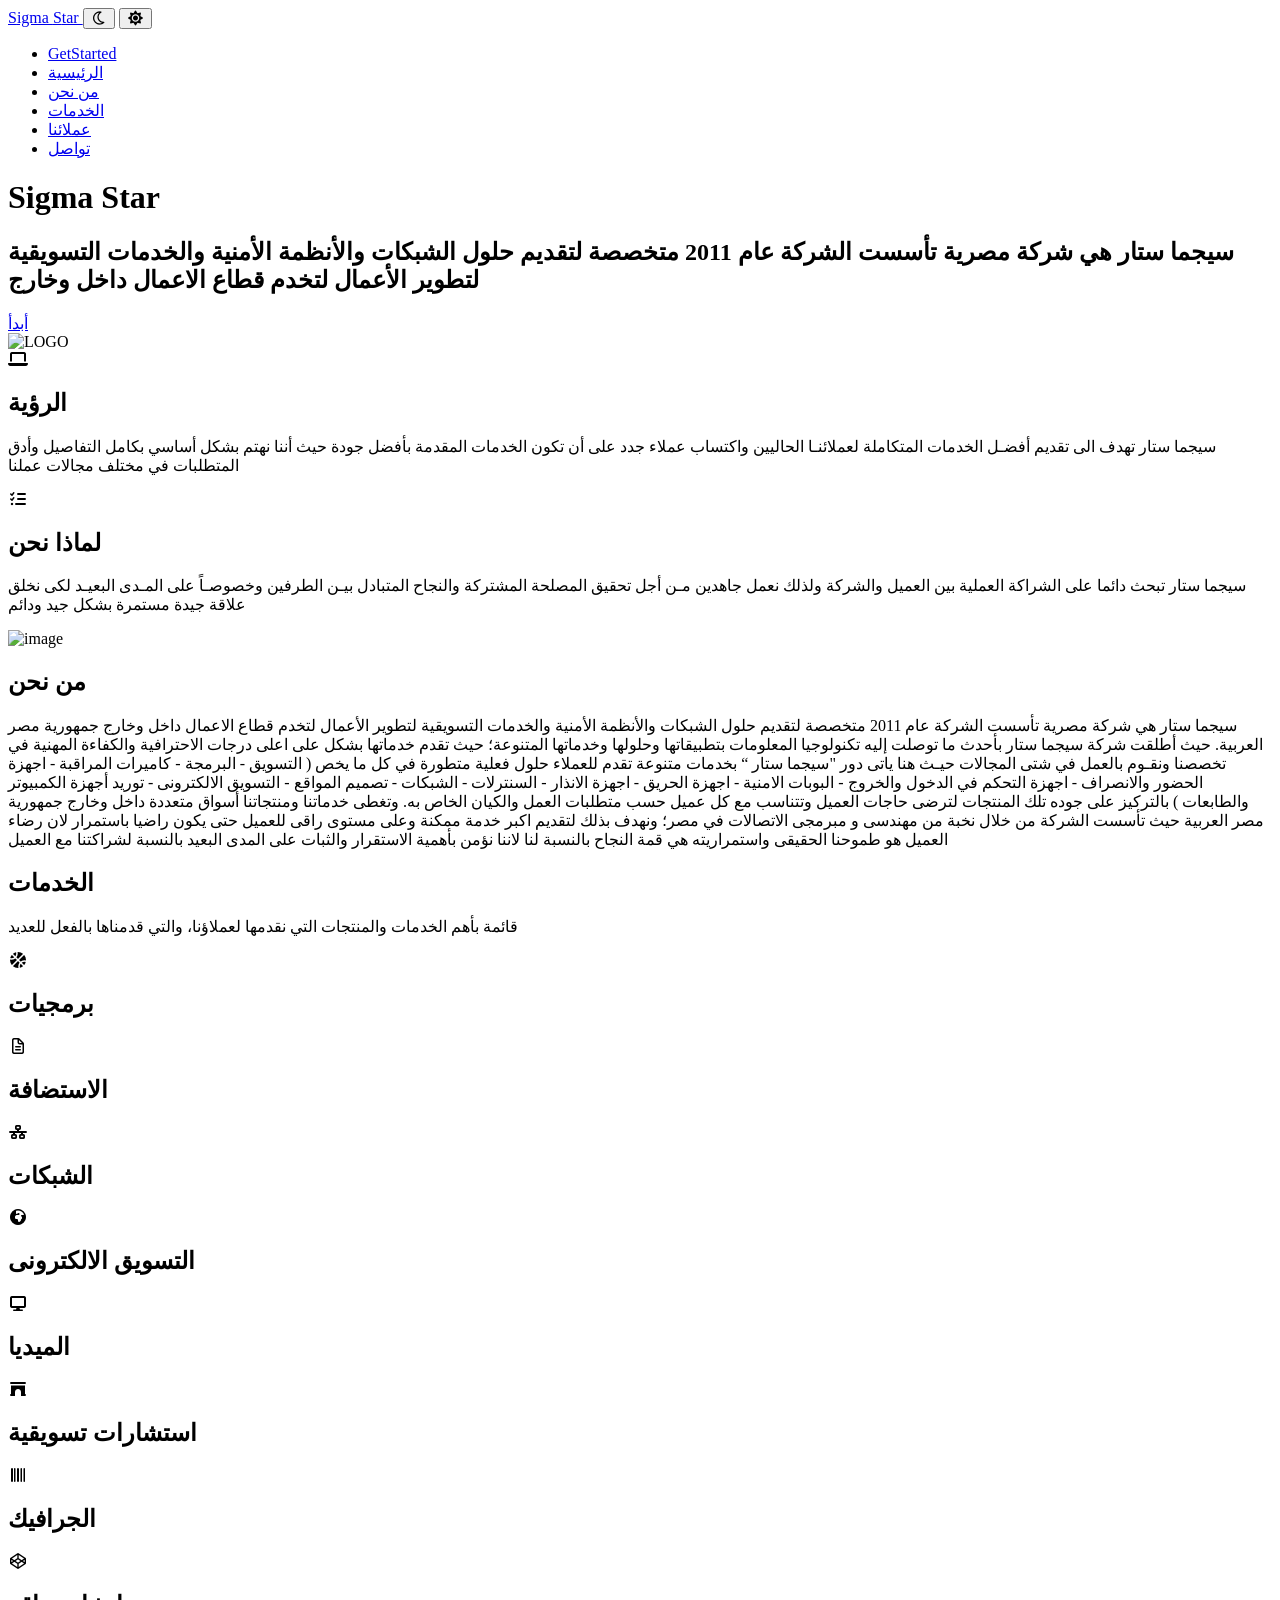
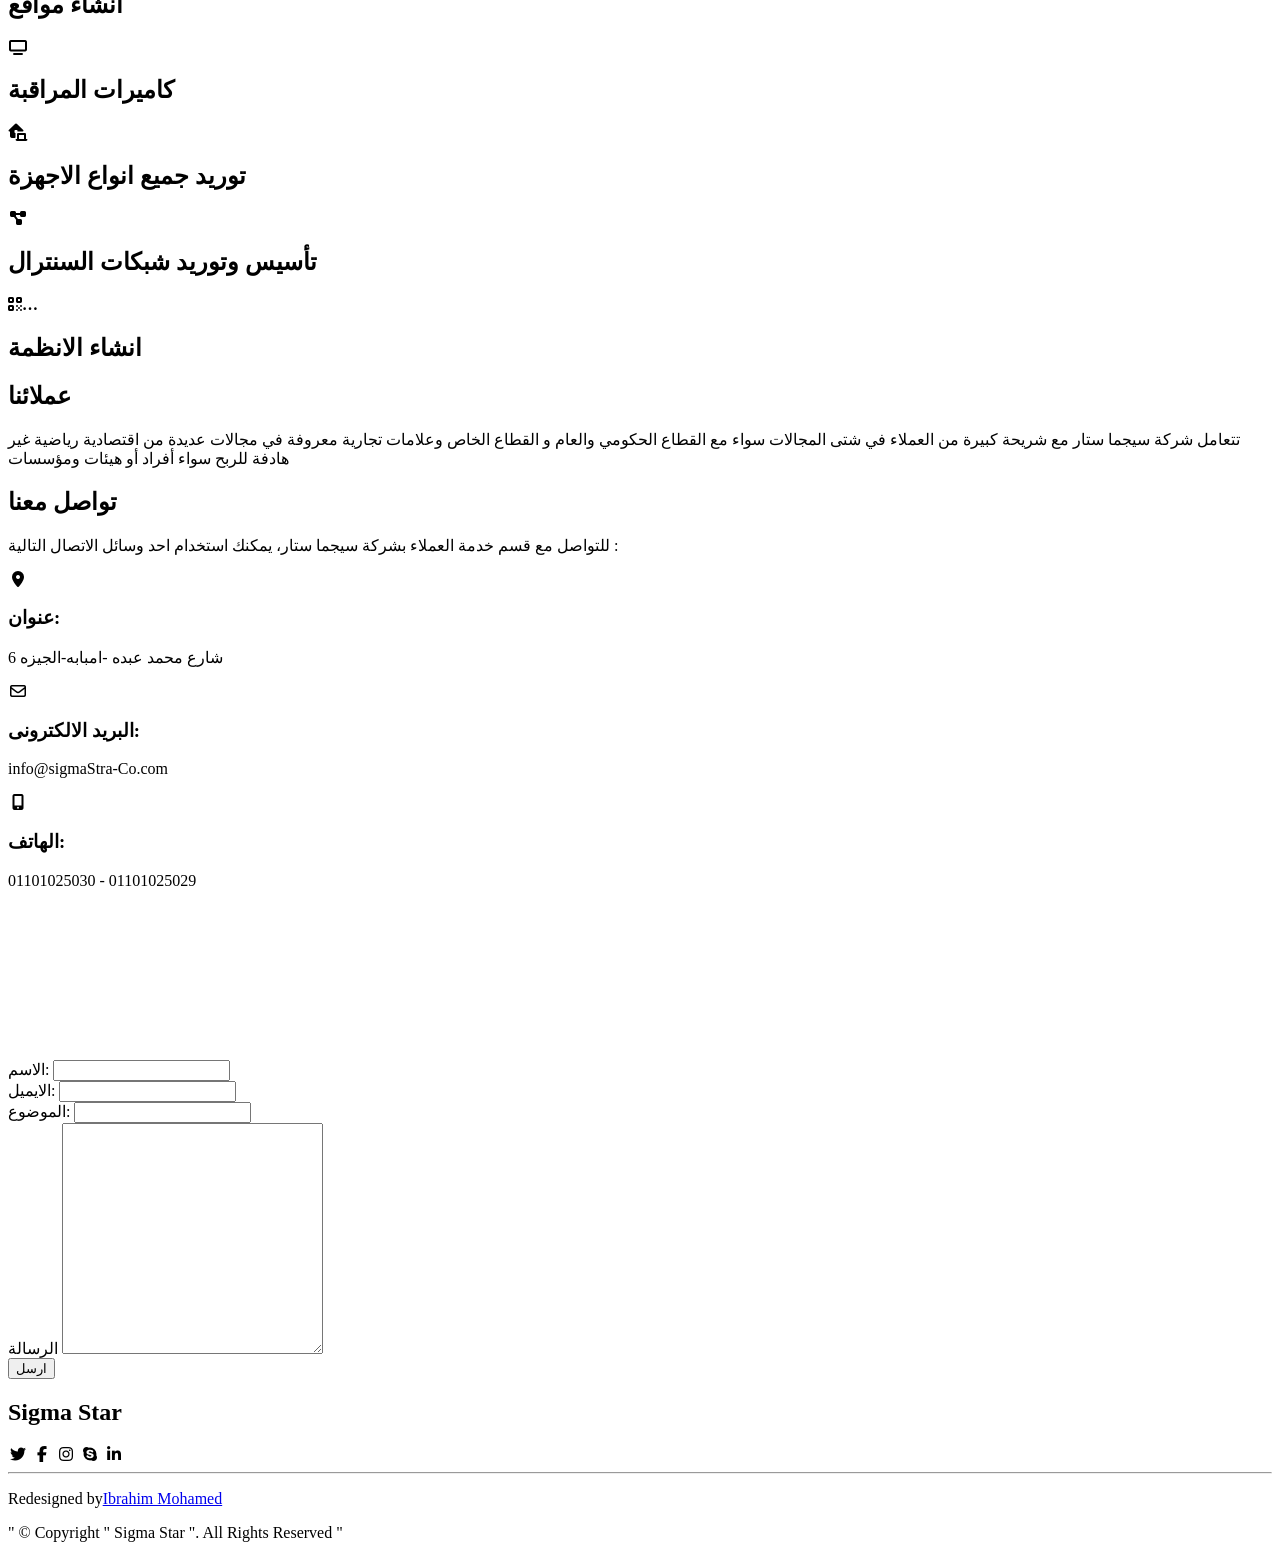
==== index.html @ 8f29b503 "Rename sigmastar.html to index.html" ====
<!DOCTYPE html>
<html lang="en">

<head>
    <meta charset="UTF-8" />
    <meta name="viewport" content="width=device-width,initial-scale=1.0">
    <link rel="stylesheet" href="css/all.min.css">
    <link rel="stylesheet" href="sigma star.css">
    <title>sigma star</title>
</head>

<body>
    <div class="nav">
        <div class="logo">
            <a href="sigma star.html">
                <span class="Sigma">S</span>igma
                <span class="Star">S</span>tar
            </a>
            <button id="darkMode" type="button" onclick="darkMode()">
                <i class="fa-regular fa-moon"></i>
            </button>
            <button id="lightMode" type="button" onclick="lightMode()">
                <i class="fa-solid fa-sun"></i>
            </button>
        </div>
        <div class="navbar">
            <ul>
                <li><a href="#" class="button">GetStarted</a></li>
                <li><a href="#الرئيسية">الرئيسية</a></li>
                <li><a href="#من نحن">من نحن</a></li>
                <li><a href="#الخدمات">الخدمات</a></li>
                <li><a href="#عملائنا">عملائنا</a></li>
                <li><a href="#تواصل">تواصل</a></li>
            </ul>

        </div>
    </div>

    <div class="home" id="الرئيسية">
        <div class="text">
            <h1>Sigma Star</h1>
            <h2>سيجما ستار هي شركة مصرية تأسست الشركة عام 2011 متخصصة لتقديم حلول الشبكات والأنظمة
                الأمنية والخدمات التسويقية لتطوير الأعمال لتخدم قطاع الاعمال داخل وخارج</h2>
            <a href="#">أبدأ</a>
        </div>

        <div class="moving-logo">
            <img src="https://ibrahim-mohamedh.github.io/Instant-project01/img/sigma.png" alt="LOGO">
        </div>
    </div>
    <div class="blocks">
        <div class="vision">
            <i class="fa-solid fa-laptop icons"></i>
            <h2>الرؤية</h2>
            <p>سيجما ستار تهدف الى تقديم أفضـل الخدمات المتكاملة لعملائنـا الحاليين واكتساب عملاء جدد
                على أن تكون الخدمات المقدمة بأفضل جودة حيث أننا نهتم بشكل أساسي بكامل التفاصيل وأدق المتطلبات في مختلف
                مجالات عملنا</p>
        </div>
        <div class="whyus">
            <i class="fa-solid fa-list-check icons"></i>
            <h2> لماذا نحن</h2>
            <p>سيجما ستار تبحث دائما على الشراكة العملية بين العميل والشركة ولذلك نعمل جاهدين مـن أجل تحقيق المصلحة
                المشتركة
                والنجاح المتبادل بيـن الطرفين وخصوصـاً على المـدى البعيـد لكى نخلق علاقة جيدة مستمرة بشكل جيد ودائم</p>
        </div>
    </div>

    <div class="about-us" id="من نحن">
        <div class="image">
            <img src="https://ibrahim-mohamedh.github.io/Instant-project01/img/about2.png" alt="image">
        </div>
        <div class="info">
            <h2>من نحن</h2>
            <p>سيجما ستار هي شركة مصرية تأسست الشركة عام 2011 متخصصة لتقديم حلول الشبكات والأنظمة الأمنية والخدمات
                التسويقية لتطوير الأعمال لتخدم قطاع الاعمال داخل وخارج جمهورية مصر العربية. حيث أطلقت شركة سيجما ستار
                بأحدث ما توصلت إليه تكنولوجيا المعلومات بتطبيقاتها وحلولها وخدماتها المتنوعة؛ حيث تقدم خدماتها بشكل على
                اعلى درجات الاحترافية والكفاءة المهنية في تخصصنا ونقـوم بالعمل في شتى المجالات حيـث هنا ياتى دور "سيجما
                ستار “ بخدمات متنوعة تقدم للعملاء حلول فعلية متطورة في كل ما يخص ( التسويق - البرمجة - كاميرات المراقبة
                - اجهزة الحضور والانصراف - اجهزة التحكم في الدخول والخروج - البوبات الامنية - اجهزة الحريق - اجهزة
                الانذار - السنترلات - الشبكات - تصميم المواقع - التسويق الالكترونى - توريد أجهزة الكمبيوتر والطابعات )
                بالتركيز على جوده تلك المنتجات لترضى حاجات العميل وتتناسب مع كل عميل حسب متطلبات العمل والكيان الخاص به.
                وتغطى خدماتنا ومنتجاتنا أسواق متعددة داخل وخارج جمهورية مصر العربية حيث تأسست الشركة من خلال نخبة من
                مهندسی و مبرمجى الاتصالات في مصر؛ ونهدف بذلك لتقديم اكبر خدمة ممكنة وعلى مستوى راقى للعميل حتى يكون
                راضيا باستمرار لان رضاء العميل
                هو طموحنا الحقيقى واستمراريته هي قمة النجاح بالنسبة لنا لاننا نؤمن بأهمية الاستقرار والثبات على المدى
                البعيد بالنسبة لشراكتنا مع العميل</p>
        </div>
    </div>

    <div class="service" id="الخدمات">
        <div class="text">
            <h2>الخدمات</h2>
            <p>قائمة بأهم الخدمات والمنتجات التي نقدمها لعملاؤنا، والتي قدمناها بالفعل للعديد</p>
        </div>
        <div class="cards">
            <div class="card">
                <i class="fa-solid fa-basketball"></i>
                <h2>برمجيات</h2>
            </div>
            <div class="card">
                <i class="fa-regular fa-file-lines"></i>
                <h2>الاستضافة</h2>
            </div>
            <div class="card">
                <i class="fa-solid fa-network-wired"></i>
                <h2>الشبكات</h2>
            </div>
            <div class="card">
                <i class="fa-solid fa-earth-africa"></i>
                <h2>التسويق الالكترونى</h2>
            </div>
            <div class="card">
                <i class="fa-solid fa-display"></i>
                <h2>الميديا</h2>
            </div>
            <div class="card">
                <i class="fa-solid fa-archway"></i>
                <h2>استشارات تسويقية</h2>
            </div>
            <div class="card">
                <i class="fa-solid fa-barcode"></i>
                <h2>الجرافيك</h2>
            </div>
            <div class="card">
                <i class="fa-brands fa-codepen"></i>
                <h2>انشاء مواقع</h2>
            </div>
            <div class="card">
                <i class="fa-solid fa-tv"></i>
                <h2>كاميرات المراقبة</h2>
            </div>
            <div class="card">
                <i class="fa-solid fa-house-laptop"></i>
                <h2>توريد جميع انواع الاجهزة</h2>
            </div>
            <div class="card">
                <i class="fa-solid fa-diagram-project"></i>
                <h2>تأسيس وتوريد شبكات السنترال</h2>
            </div>
            <div class="card">
                <i class="fa-solid fa-qrcode">…</i>
                <h2>انشاء الانظمة</h2>
            </div>
        </div>
        <div class="clients" id="عملائنا">
            <h2>عملائنا</h2>
            <p>تتعامل شركة سيجما ستار مع شريحة كبيرة من العملاء في شتى المجالات سواء مع القطاع الحكومي والعام و القطاع
                الخاص وعلامات تجارية معروفة في مجالات عديدة من اقتصادية رياضية غير هادفة للربح سواء أفراد أو هيئات
                ومؤسسات</p>
        </div>
    </div>

    <div class="contact-us" id="تواصل">
        <div class="data">
            <h2>تواصل معنا</h2>
            <p>للتواصل مع قسم خدمة العملاء بشركة سيجما ستار، يمكنك استخدام احد وسائل الاتصال التالية :</p>
        </div>
        <div class="total">
        <div class="location">
            <div class="Address">
              <i class="fa-solid fa-location-dot"></i>
                <div>
                    <h3>عنوان:</h3>
                <p>6 شارع محمد عبده -امبابه-الجيزه</p>
          </div> 
         </div>

            <div class="mail">
                <i class="fa-regular fa-envelope"></i>
               <div>
                 <h3>البريد الالكترونى:</h3>
                <p>info@sigmaStra-Co.com</p>
            </div>
        </div>

            <div class="phone">
                <i class="fa-solid fa-mobile-screen-button"></i>
               <div> <h3>الهاتف:</h3>
                <p>01101025030 - 01101025029</p>
           </div> 
        </div>
            <iframe src="https://www.google.com/maps/embed?pb=!1m18!1m12!1m3!1d3452.5745862773147!2d31.205241800000007!3d30.0777264!2m3!1f0!2f0!3f0!3m2!1i1024!2i768!4f13.1!3m3!1m2!1s0x1458418d9489d829%3A0x9f44d550b651252e!2z2YXYrdmF2K8g2LnYqNiv2Yc!5e0!3m2!1sar!2seg!4v1773451826027!5m2!1sar!2seg"  style="border:0;" allowfullscreen="" loading="lazy" referrerpolicy="no-referrer-when-downgrade"></iframe>
        </div>
        <div class="form">
            <form>
            <div class="top">
                <div>
              <label for="name">الاسم:</label>
              <input type="text" id="name">
            </div> 
            <div>
              <label for="email">الايميل:</label>
               <input type="email" id="email">
            </div>
        </div>
            <div class="mid">
                <label for="subjet">الموضوع:</label>
                   <input type="text" id="subject">
            </div>
            <div class="bottom">
                <label for="message">الرسالة</label>
                <textarea name="message" cols="30" rows="15"></textarea>
            </div>
            <button type="submit">ارسل</button>
        </form>
        </div>
    </div>
</div>

<div class="footer">
    <div class="title">
       <h2>Sigma Star</h2>
    </div>
    <div class="icons">
        <i id="cdl46" class="fa-brands fa-twitter"></i>
        <i id="cdl47" class="fa-brands fa-facebook-f"></i>
        <i id="cdl48" class="fa-brands fa-instagram"></i>
        <i id="cdl49" class="fa-brands fa-skype"></i>
        <i id="cdl50" class="fa-brands fa-linkedin-in"></i>
    </div>
    <hr>
<div class="copyright">
<div class="designer">
   <p>Redesigned by<a href="#">Ibrahim Mohamed</a></p>    
</div>
<div class="copy">
  <p> " © Copyright "
    <span>Sigma Star</span>
    ". All Rights Reserved "
  </p> 
</div>
</div>
</div>
</body>
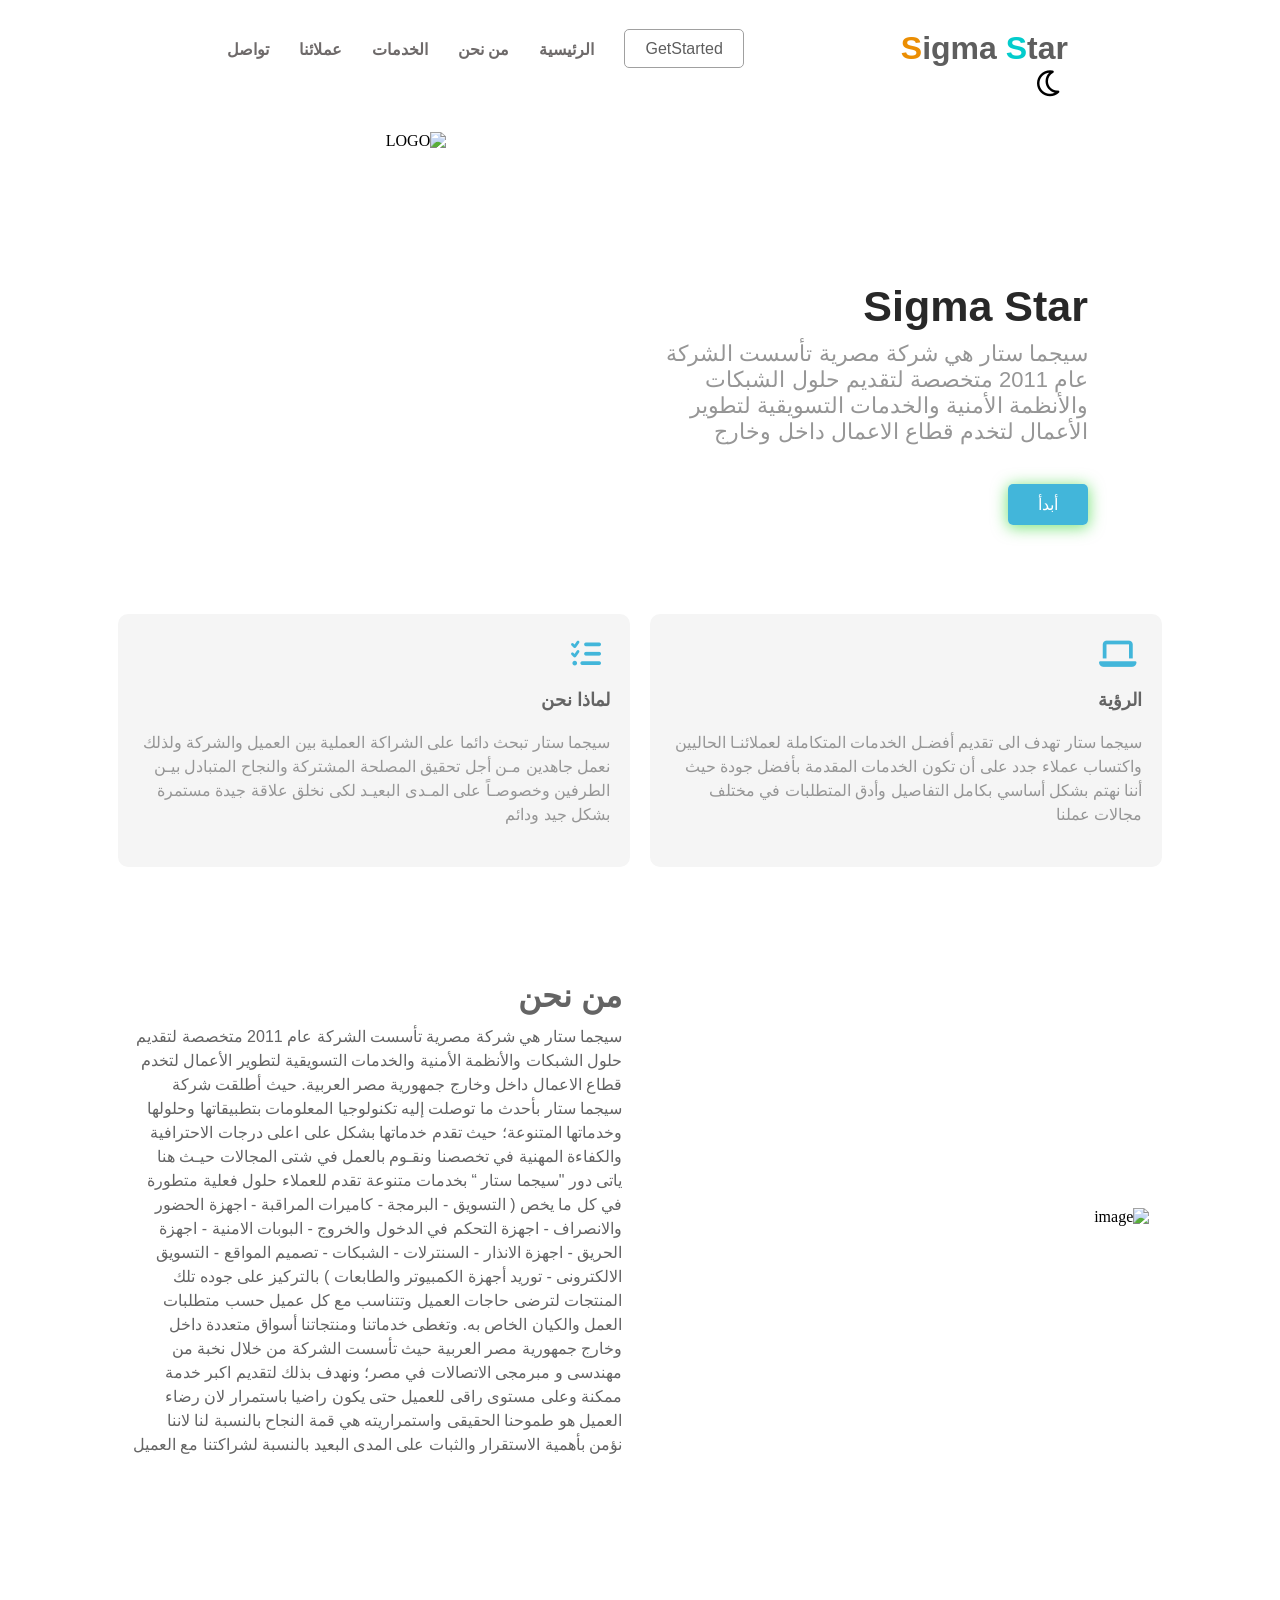
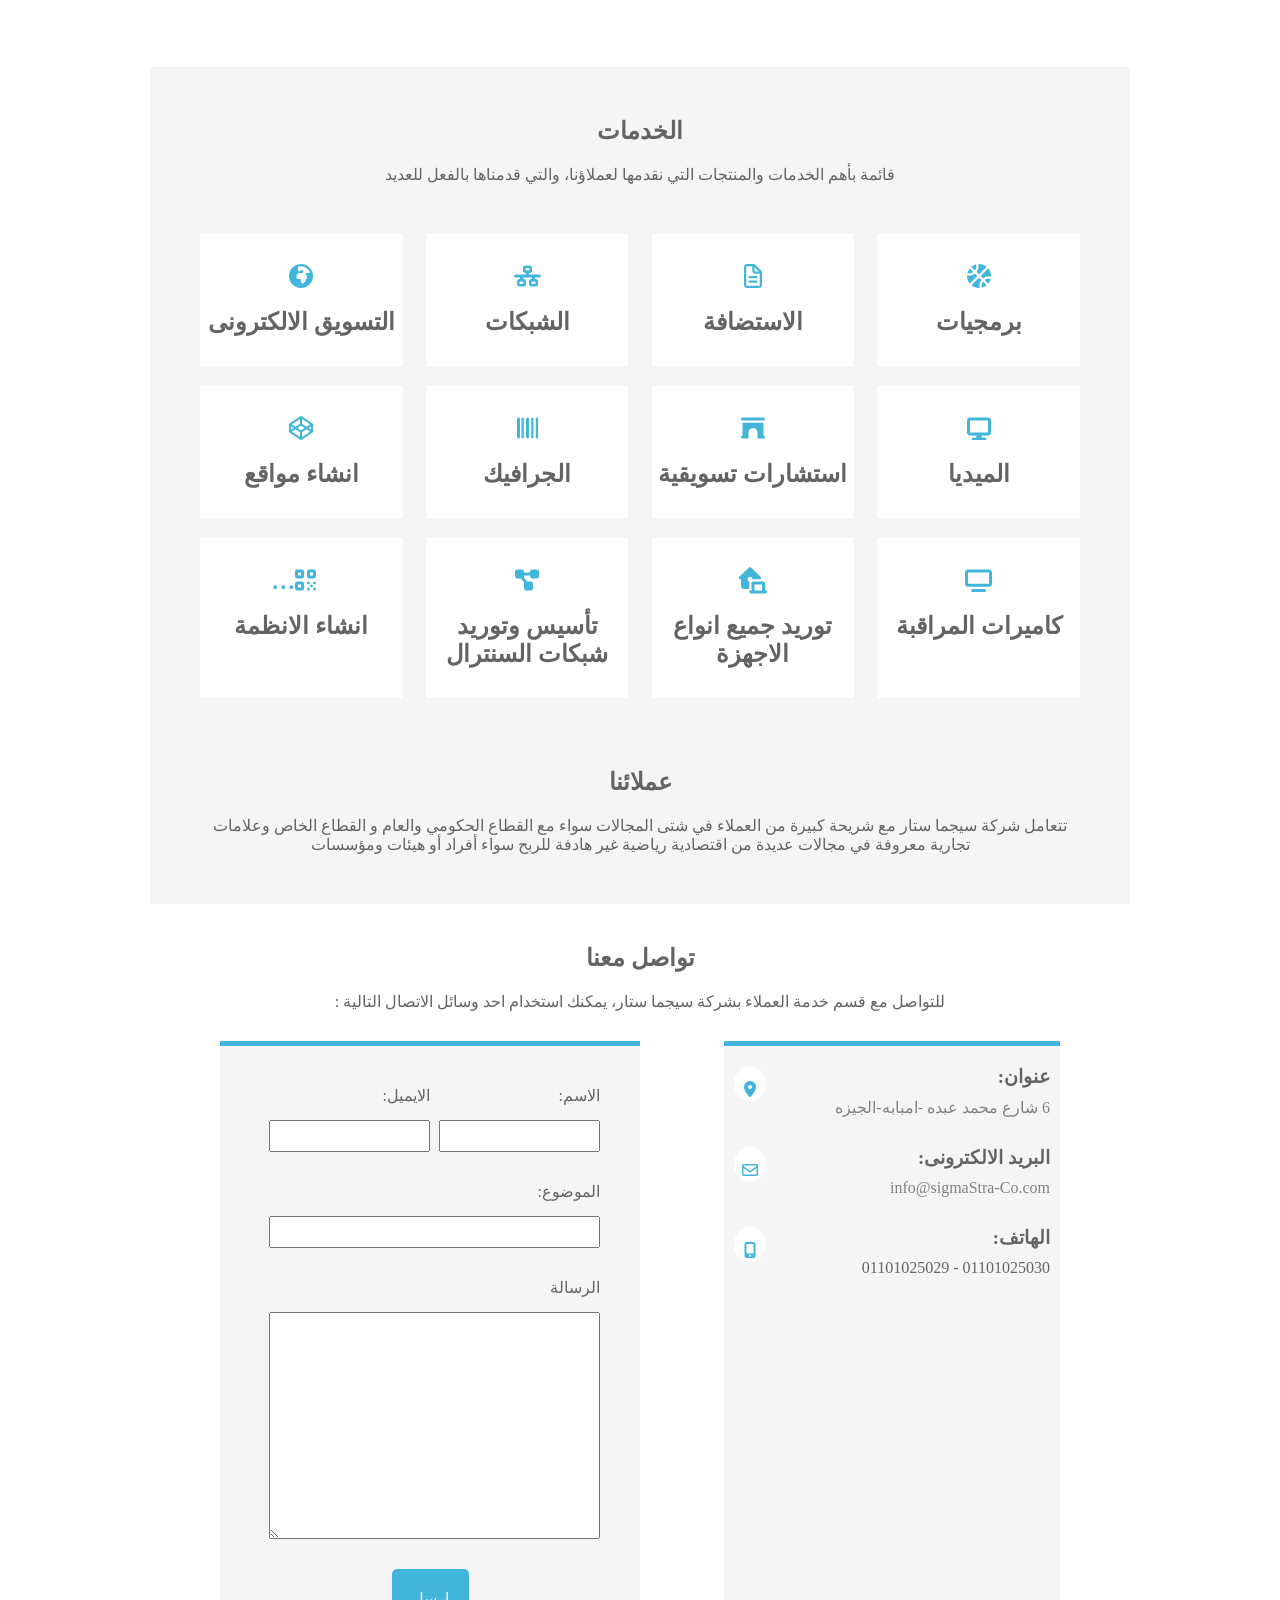
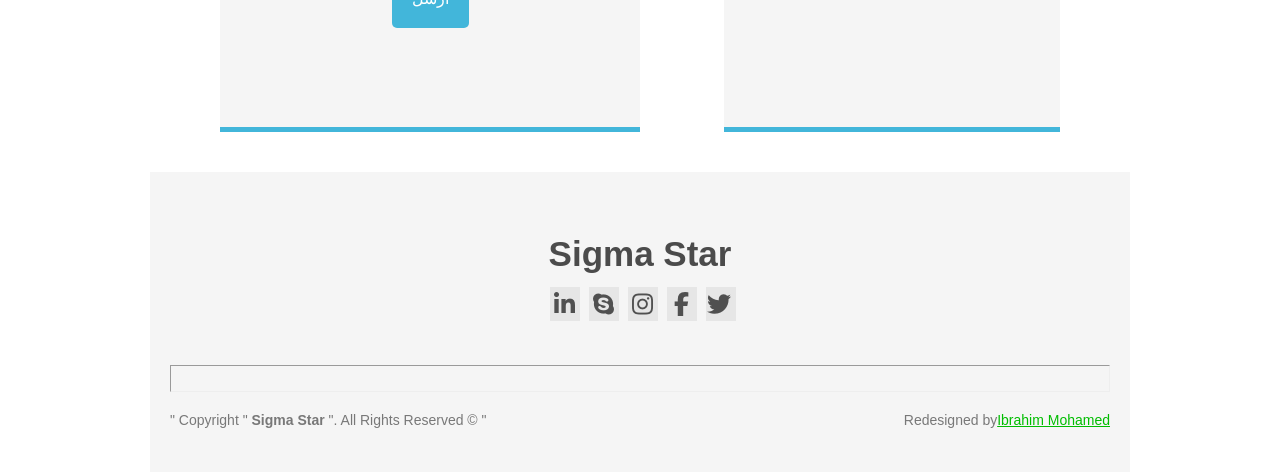
==== commit a28bf89f: "Update index.html" ====
--- a/index.html
+++ b/index.html
@@ -5,7 +5,7 @@
     <meta charset="UTF-8" />
     <meta name="viewport" content="width=device-width,initial-scale=1.0">
     <link rel="stylesheet" href="css/all.min.css">
-    <link rel="stylesheet" href="sigma star.css">
+    <link rel="stylesheet" href="style.css">
     <title>sigma star</title>
 </head>
 
--- a/style.css
+++ b/style.css
@@ -0,0 +1,776 @@
+*{
+    box-sizing: border-box;
+    margin: 0px;
+    padding:0px;
+    scroll-behavior: smooth;
+}
+body{
+  background-color: rgb(255, 255, 255);
+  direction: rtl;
+  
+}
+.nav{
+    width: 70%;
+  margin: auto;
+  display: flex;
+  justify-content: space-between;
+  flex-wrap: wrap;
+}
+.navbar{
+     overflow: auto;
+     padding: 30px 20px;
+     font-weight: bold; 
+}
+.navbar ul{
+    list-style-type: none;
+    justify-content: flex-end;
+    margin: auto;
+    display: flex;
+    gap: 5px; 
+    flex-wrap: wrap;
+}
+.navbar ul li{
+    float: right;
+    margin-left: 5px;
+    padding: 10px;
+}
+.navbar ul li a{ /*navbar words*/
+   text-decoration: none;
+  font-family: 'Raleway', sans-serif;
+  font-size: 16px;
+  color: rgb(110, 106, 106);
+  cursor: pointer;
+  transition: 0.5s;
+}
+.navbar ul li a:hover{
+    color:dodgerblue ;
+
+}
+ .logo{
+  width: 24%;
+  padding: 30px 20px;
+  font-weight: bold;
+}
+
+ .logo a {
+  text-decoration: none;
+  font-family: 'Raleway', sans-serif;
+  font-size: 32px;
+  color: rgb(94, 94, 94);
+}
+
+ .logo a .Sigma{
+  color: rgb(235, 142, 3);
+}
+
+ .logo a .Star{
+  color: rgb(3, 204, 204);
+}
+.nav .navbar ul li .button{         /*get started*/
+    font-size: 16px;
+    border: 1px solid rgb(160, 160, 160);
+  color: rgb(94, 94, 94);
+  border-radius: 5px;
+  padding: 10px 20px;
+  width: 100px;
+  font-weight: 300;
+  transition: 0.5s;
+}
+.nav .navbar ul li .button:hover{
+     background-color:dodgerblue ;
+      color: white;
+}
+
+ .logo #darkMode{
+  background-color: transparent;
+  border-color: transparent;
+  cursor: pointer;
+  display: inline-block;
+  font-size: 26px;
+}
+
+ .logo #lightMode{
+  background-color: transparent;
+  border-color: transparent;
+  cursor: pointer;
+  display: none;
+  font-size: 26px;
+}
+ .logo #lightMode i{
+  color: rgb(255, 255, 2);
+}
+.home{
+    width: 70%;
+  background-color: rgb(255, 255, 255);
+  margin: auto;
+  margin-bottom: 70px;
+  display: flex;
+}
+
+/*text here*/
+.home .text{
+  width: 50%;
+ font-family: 'Raleway', sans-serif;
+}
+ .home .text h1{
+    font-weight: bold;
+    padding-top: 150px;
+    font-size: 43px;
+    color:rgb(40, 40, 40);
+}
+.home .text h2{
+   margin-bottom: 50px;
+   font-size: 22px; 
+   margin-top: 10px;
+  font-weight: 400;
+  color: rgb(150, 150, 150);
+}
+.home .moving-logo{
+    width: 50%;
+    text-align: center;
+}
+.home .moving-logo img{
+  width: 100%;
+  animation-name: logo-move;
+  animation-duration: 3s;
+  animation-iteration-count: infinite;
+}
+
+@keyframes logo-move {/*logo animation*/
+    0% {
+        transform: translateY(0);
+    }
+    50% {
+        transform: translateY(-20px); 
+    }
+    100% {
+        transform: translateY(0); 
+    }
+}
+.home .text a{
+    font-size: 16px;           
+    text-decoration: none;     
+    border-width: 0px;
+    border-radius: 5px;     
+    padding: 12px 30px;             
+    color: white;         
+    background-color:rgb(66, 182, 218);
+    box-shadow: 0px 2px 15px 1px rgba(0, 204, 0, 0.5);
+     transition: 0.5s;
+}
+.home .text a:hover{
+  background-color: dodgerblue;
+}
+
+/*blocks start*/
+.blocks{
+  display: flex;
+  flex-wrap: nowrap;
+  justify-content: center;
+  margin-bottom: 50px;
+  transition: 1s;
+  margin-top: 100px;
+
+  
+}
+.blocks .vision,
+.blocks .whyus
+{
+background-color: rgb(245, 245, 245);
+  width: 40%;
+  padding: 20px 20px 40px;
+  border-radius: 10px;
+}
+.blocks .vision{
+  margin-left: 10px;
+}
+.blocks .whyus{
+margin-right: 10px;
+}
+.blocks .vision i,
+.blocks .whyus i
+{
+  color: rgb(66, 182, 218);
+  font-size: 30px;
+  margin: 5px 5px 10px 0;
+}
+.blocks h2{
+    margin: 10px 0px;
+  font-family: 'Raleway', sans-serif;
+  color: rgb(100, 100, 100);
+  font-size: 18px;
+  margin-bottom: 20px;
+  cursor: pointer;
+  width: 15%;
+
+}
+.blocks .vision:hover,
+.blocks .whyus:hover{
+  border: 0.1px solid rgba(100, 100, 100, 0.5) !important;
+}
+.blocks .vision:hover h2,
+.blocks .whyus:hover h2{
+  color: rgb(66, 182, 218) !important;
+}
+.vision p, .whyus p {
+    font-size: 16px;
+  font-family: Arial, Helvetica, sans-serif;
+  font-weight: 400;
+  color: rgb(150, 150, 150);
+  line-height: 150%;
+}
+/*about us*/
+.about-us{
+   display: flex;
+  flex-wrap: nowrap;
+  justify-content: space-around;
+     margin-bottom: 30px;
+    align-items: center; 
+    padding: 60px 10%;     
+    gap:30px; 
+   
+}
+.about-us .image{
+  width: 48%;
+ 
+}
+.about-us .image img{
+width:100%;
+}
+.about-us .info{
+ 
+  width: 48%;
+}
+.about-us .info h2{
+   font-size: 32px;
+  font-family: Arial, Helvetica, sans-serif;
+  color: rgb(100, 100, 100);
+  margin-bottom: 10px;
+  
+}
+.about-us .info p{
+  font-size: 16px;
+  font-family: Arial, Helvetica, sans-serif;
+  color: rgb(100, 100, 100);
+  line-height: 150%;
+}
+
+/*cards &service*/
+ .service{
+  background-color: rgb(245, 245, 245);
+  text-align: center;
+  margin: 150px;
+  margin-bottom: 0px;
+   color: rgb(100, 100, 100);
+    padding: 50px;
+  display: flex;
+  flex-wrap: wrap;
+ }
+ .service .text{
+  margin-bottom: 50px;
+  width: 100%;
+
+ }
+ .service .text h2{
+  margin-bottom: 20px;
+ }
+.service .cards{
+display: flex;
+  flex-wrap: wrap;
+  justify-content: space-between;
+  width: 100%;
+  margin: auto;
+  margin-bottom: 50px;
+  transition: 0.7s;
+}
+.service .cards .card{
+   width: 23%;
+  padding: 30px 5px;
+  background-color: white;
+  margin-bottom: 20px;
+}
+
+.service .cards .card i{
+  color: rgb(66, 182, 218);
+  font-size: 24px;
+  margin-bottom :20px;;
+}
+.service .cards .card h2{
+  cursor: pointer;
+}
+.service .cards .card:hover h2 {
+color: rgb(66, 182, 218) !important;
+}
+.service .clients h2 {
+margin-bottom: 20px;
+}
+/*form start here*/
+
+.contact-us{
+  padding: 40px 20px;
+  text-align: center;
+  display: flex;
+  flex-wrap: wrap;
+  color: rgb(100, 100, 100);
+  justify-content: space-between;
+  margin-left:200px ;
+  margin-right: 200px;
+
+}
+.contact-us .data{
+  width: 100%;
+}
+.contact-us .data h2{
+  margin-bottom: 20px;
+}
+.contact-us .data p{
+  margin-bottom: 30px;
+}
+
+.contact-us .total{
+  width: 100%;
+  display: flex;
+  justify-content: space-between;
+}
+.contact-us .total .location{
+  width: 40%;
+  background-color: rgb(245, 245, 245);
+  border-top: 5px solid rgb(66, 182, 218);
+  border-bottom: 5px solid rgb(66, 182, 218);
+  padding: 20px 10px;
+  display: flex;
+  flex-wrap: wrap;
+}
+.contact-us .total .location .Address,
+.contact-us .total .location .mail,
+.contact-us .total .location .phone{
+  width: 100%;
+  display: flex;
+  flex-wrap: wrap;
+  justify-content: flex-end;
+  flex-direction: row-reverse;
+  margin-bottom: 30px;
+}
+.contact-us .total .location .Address i,
+.contact-us .total .location .mail i,
+.contact-us .total .location .phone i{
+  width: 10%;
+  height: 35px;
+  padding-top: 15px;
+  color: rgb(66, 182, 218);
+  background-color: rgb(255, 255, 255);
+  border-radius: 50%;
+}
+.contact-us .total .location .Address:hover i,
+.contact-us .total .location .mail:hover i,
+.contact-us .total .location .phone:hover i{
+  color: rgb(255, 255, 255) !important;
+  background-color: rgb(66, 182, 218) !important;
+}
+
+.contact-us .total .location .Address div,
+.contact-us .total .location .mail div,
+.contact-us .total .location .phone div{
+  width: 90%;
+  text-align: right;
+}
+.contact-us .total .location .Address div>h3,
+.contact-us .total .location .mail div>h3,
+.contact-us .total .location .phone div>h3{
+  margin-bottom: 10px;
+  color: rgb(100, 100, 100);
+}
+.contact-us .total .location .Address div>p,
+.contact-us .total .location .mail div>p,
+.contact-us.ctot.total.location .phone div>p{
+  color: rgb(130, 130, 130);
+}
+.contact-us .total .location iframe{
+  width: 95%;
+  height: 400px;
+  margin: auto;
+}
+
+.contact-us .form {
+   width: 50%;
+  padding: 40px;
+  text-align: center;
+  background-color: rgb(245, 245, 245);
+  border-top: 5px solid rgb(66, 182, 218);
+  border-bottom: 5px solid rgb(66, 182, 218);
+  display: flex;
+  flex-wrap: wrap;
+}
+.contact-us .form form{
+width: 100%;
+}
+
+.contact-us .form form .top{
+ width: 100%;
+  display: flex;
+  flex-wrap: wrap;
+  justify-content: space-between;
+}
+
+ .contact-us .form form .top div{
+  width: 50%;
+  display: flex;
+  flex-wrap: wrap;
+  margin-bottom: 30px;
+ }
+
+ .contact-us .form form .top div>label{
+  width: 100%;
+  text-align: right;
+  margin-bottom: 15px;
+}
+.contact-us .form form .top div>input{
+  width: 95%;
+  line-height: 28px;
+}
+
+.contact-us .form form .mid{
+width: 100%;
+  display: flex;
+  flex-wrap: wrap;
+  justify-content: space-between;
+  margin-bottom: 30px;
+}
+.contact-us .form form .mid label{
+width: 100%;
+  text-align: right;
+  margin-bottom: 5px;
+  margin-bottom: 15px;
+}
+.contact-us .form form .mid input{
+    width: 97.5%;
+  line-height: 28px;
+}
+.contact-us .form form .bottom{
+ width: 100%;
+  display: flex;
+  flex-wrap: wrap;
+  justify-content: space-between;
+  margin-bottom: 30px;
+}
+.contact-us .form form .bottom label{
+ width: 100%;
+  text-align: right;
+  margin-bottom: 5px;
+  margin-bottom: 15px;
+}
+.contact-us .form form .bottom textarea{
+width: 97.5%;
+}
+.contact-us .form form button{
+  padding: 20px;
+  font-size: 16px;
+  border-radius: 5px;
+  border: 0px solid black;
+  background-color: rgb(66, 182, 218);
+  color: white;
+}
+
+/*footer start*/
+.footer{
+  display: flex;
+  flex-wrap: wrap;
+  text-align: center;
+  background-color: rgb(245, 245, 245);
+  color: rgb(100, 100, 100);
+   padding: 50px 20px 20px;
+   margin-left: 150px;
+   margin-right: 150px;
+   height: 300px;
+}
+.footer .title{
+  text-align: center;
+  width: 100%;
+  margin: auto;
+}
+.footer .title h2{
+  font-size: 35px;
+  font-family: Arial, Helvetica, sans-serif;
+  color: rgb(75, 75, 75);
+  font-weight: bold;
+  margin: 0%;
+}
+.footer .icons{
+  text-align: center;
+  width: 100%;
+  margin-bottom:20px ;
+}
+.footer .icons i{
+  background-color: rgb(230, 230, 230);
+  color: rgb(80, 80, 80);
+  font-size: 24px;
+  padding: 5px;
+  margin-left: 5px;
+}
+.footer .icons i:hover{
+  color: white !important;
+  background-color: rgb(66, 182, 218) !important;
+  cursor: pointer !important;
+  transition: 0.5s !important;
+}
+.footer hr{
+ width: 100%;
+  margin-bottom: 20px;
+}
+.footer .copyright{
+  width:100% ;
+  font-family: Arial, Helvetica, sans-serif;
+  color: rgb(120, 120, 120);
+  display: flex;
+  flex-wrap: wrap;
+}
+.footer .copyright .designer p a{
+  color: rgb(0,189,0);
+}
+.footer .copyright .designer p a:hover{
+  color:dodgerblue !important;
+  cursor: pointer !important;
+}
+.footer .copyright .designer{
+  width: 50%;
+  text-align: right;
+  font-size: 14px;
+}
+.footer .copyright .copy{
+  width: 50%;
+  text-align: left;
+  font-size: 14px;
+}
+.footer .copyright .copy span{
+font-weight: bold;
+}
+
+
+
+@media(max-width: 1250px){
+  .nav .logo{
+    padding: 30px 5px;
+  }
+}
+@media(max-width: 1200px){
+  .nav .logo{
+    width: 100%;
+    text-align: center;
+}
+  .nav .navbar{
+    width: 100%;
+    text-align: center;
+}
+  .nav .navbar ul li{
+    width: 30%;
+    padding: 10px 0px;
+    margin-bottom: 10px;
+}
+.service .cards .card{
+  width: 30%;
+}
+}
+@media(max-width: 950px){
+  .home .moving-logo{
+    width: 100%;
+  }
+  .home .text{
+    width: 100%;
+  }
+  .contact-us .total {
+        flex-direction: column;
+        align-items: center;
+    }
+
+    .contact-us .total .location
+    , .contact-us .total .form {
+        width: 100%;
+        margin-bottom: 20px;
+    }
+    
+    .contact-us .form form .top {
+        flex-direction: column;
+    }
+    
+    .contact-us .form form .top div {
+        width: 100%;
+    }
+}
+
+@media (max-width: 768px) {
+    .total {
+        flex-direction: column;
+        align-items: center;
+    }
+
+    .contact-us .total .location
+    , .contact-us .total .form {
+        width: 100%;
+        margin-bottom: 20px;
+    }
+    
+    .contact-us .form form .top {
+        flex-direction: column;
+    }
+    
+    .contact-us .form form .top div {
+        width: 100%;
+    }
+}
+
+@media(max-width: 600px){
+  .home{
+    width: 98%;
+  }
+  .nav .navbar ul li{
+    width: 100%;
+    padding: 10px 0px;
+    margin-bottom: 10px;
+}
+.blocks h2{
+  width: 100%;
+}
+.home .text,
+.blocks .vision,
+.blocks .why-us,
+.about-us .info{
+  text-align: center;
+}
+.service .cards .card{
+  width: 90%;
+}
+
+.contact-us .total{
+  width: 100%;
+}
+.total {
+        flex-direction: column;
+        align-items: center;
+    }
+
+    .contact-us .total .location
+    , .contact-us .total .form {
+        width: 100%;
+        margin-bottom: 20px;
+    }
+    
+    .contact-us .form form .top {
+        flex-direction: column;
+    }
+    
+    .contact-us .form form .top div {
+        width: 100%;
+    }
+}
+
+@media(max-width: 500px){
+  .home{
+    width: 98%;
+  }
+  .nav .navbar ul li{
+    width: 100%;
+    padding: 10px 0px;
+    margin-bottom: 10px;
+}
+.blocks h2{
+  width: 100%;
+}
+.home .text,
+.blocks .vision,
+.blocks .why-us,
+.about-us .info{
+  text-align: center;
+}
+.service .cards .card{
+  width: 90%;
+}
+
+.contact-us .total{
+  width: 100%;
+}
+.total {
+        flex-direction: column;
+        align-items: center;
+    }
+
+    .contact-us .total .location
+    , .contact-us .total .form {
+        width: 100%;
+        margin-bottom: 20px;
+    }
+    
+    .contact-us .form form .top {
+        flex-direction: column;
+    }
+    
+    .contact-us .form form .top div {
+        width: 100%;
+    }
+}
+@media (max-width: 600px) {
+    .service, .contact-us, .footer {
+        width: 100% !important;
+        padding: 10px !important;
+        overflow: hidden;
+    }
+
+    .service .cards {
+        display: block !important;
+        width: 100% !important;
+    }
+
+    .service .cards .card {
+        width: 100% !important;
+        margin: 10px 0 !important;
+        display: block !important;
+    }
+
+    .contact-us .total {
+        display: block !important;
+        width: 100% !important;
+    }
+
+    .contact-us .total .location, 
+    .contact-us .total .form {
+        width: 100% !important;
+        float: none !important;
+        clear: both !important;
+        padding: 0 !important;
+        margin: 20px 0 !important;
+    }
+
+    .contact-us .total .location iframe {
+        width: 100% !important;
+        height: 200px !important;
+    }
+
+    .contact-us .total .form form .top {
+        display: block !important;
+    }
+
+    .contact-us .total .form form .top div,
+    .contact-us .total .form form .mid,
+    .contact-us .total .form form .bottom {
+        width: 100% !important;
+        margin-bottom: 15px !important;
+    }
+
+    .contact-us .total .form form input, 
+    .contact-us .total .form form textarea {
+        width: 100% !important;
+        display: block !important;
+    }
+
+    .footer .copyright {
+        display: block !important;
+        text-align: center !important;
+    }
+}
+@media(max-width: 350px){
+  .service .cards .location .Address div,
+  .service .cards .location .mail div,
+  .service .cards .location .phone div{
+    width: 80%;
+
+}
+}
